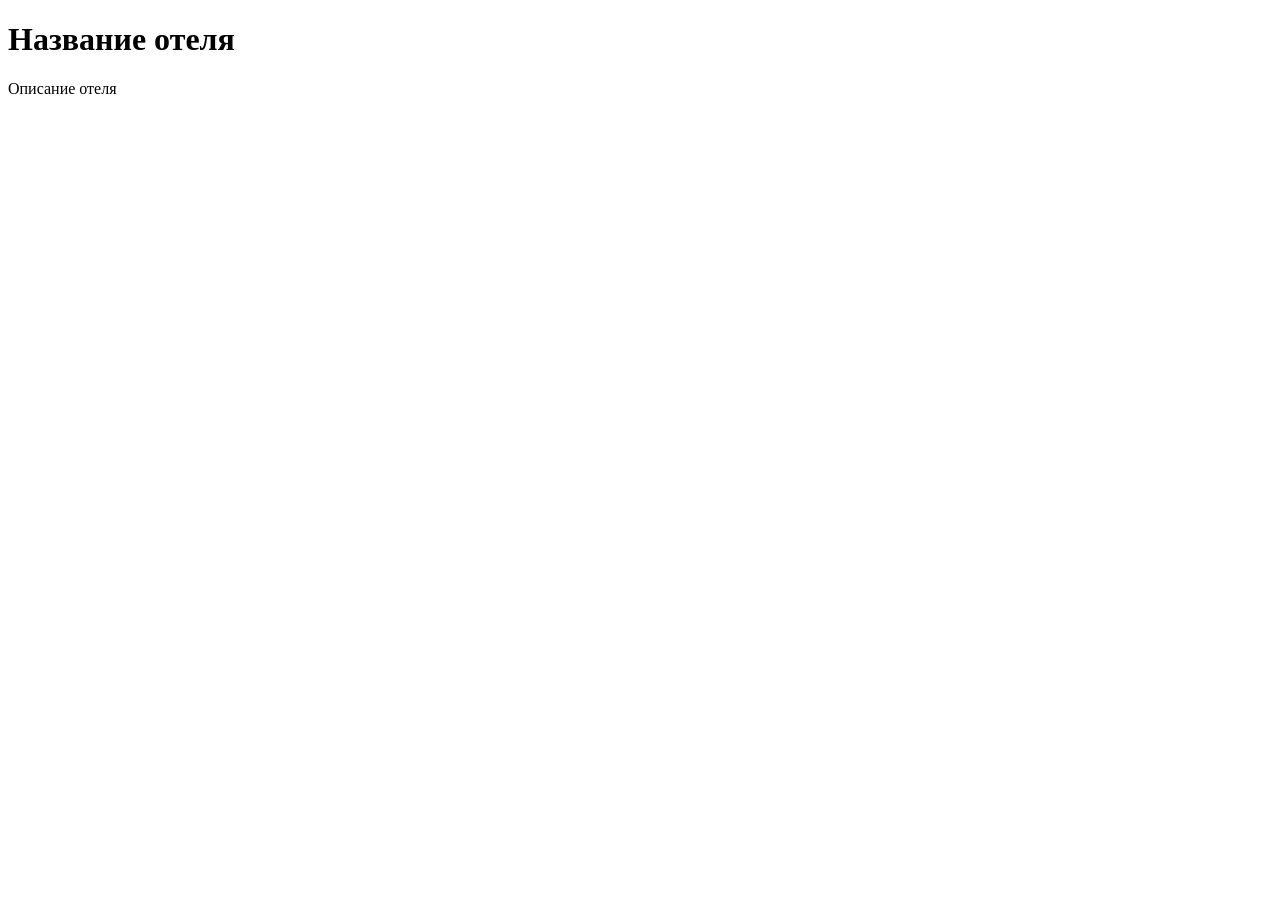
==== src/main/resources/templates/index.html @ b0116ca9 "init commit" ====
<!DOCTYPE html>
<html lang="ru" xmlns:th="http://www.thymeleaf.org">
<head>
    <meta charset="UTF-8">
    <title>Главная</title>
</head>
<body>
<div th:replace="~{fragments/ui :: header}"></div>
<div class="main">
    <h1>Название отеля</h1>
    <p>Описание отеля</p>
</div>
<div th:replace="~{fragments/ui :: footer}"></div>
</body>
</html>
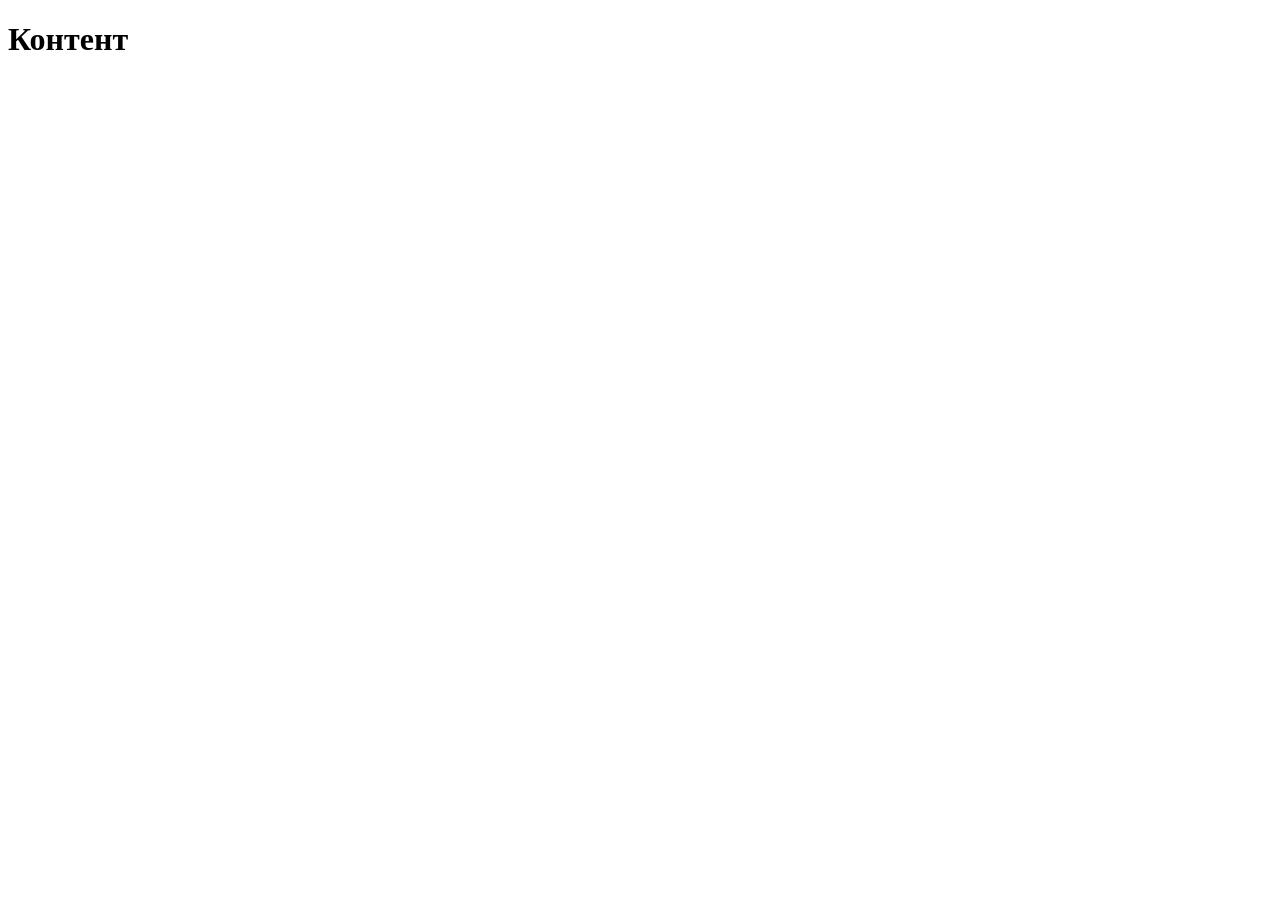
==== commit 7b169a9a: "feat: Добавлен базовый функционал: просмотр номеров, бронирование, просмотр забронированных номеров " ====
--- a/src/main/resources/templates/index.html
+++ b/src/main/resources/templates/index.html
@@ -5,11 +5,8 @@
     <title>Главная</title>
 </head>
 <body>
-<div th:replace="~{fragments/ui :: header}"></div>
-<div class="main">
-    <h1>Название отеля</h1>
-    <p>Описание отеля</p>
+<div th:replace="~{fragments/layout :: container(~{::#content})}">
+    <h1 id="content">Контент</h1>
 </div>
-<div th:replace="~{fragments/ui :: footer}"></div>
 </body>
 </html>
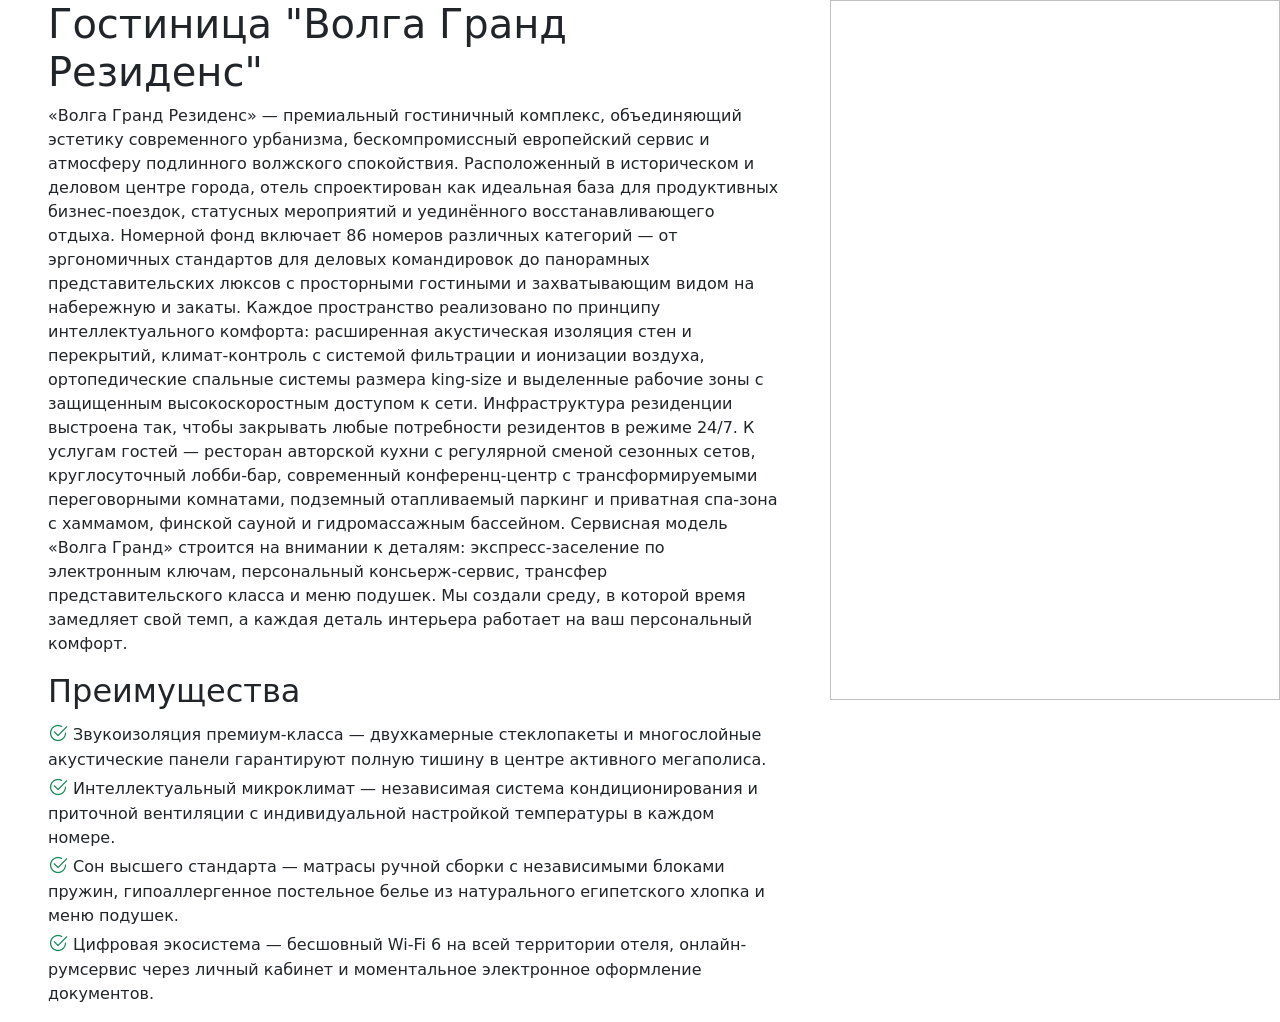
==== commit 84c711a8: "feat: Написаны стили для страниц логина и регистрации, а также для шапки сайта" ====
--- a/src/main/resources/templates/index.html
+++ b/src/main/resources/templates/index.html
@@ -3,10 +3,44 @@
 <head>
     <meta charset="UTF-8">
     <title>Главная</title>
+    <meta name="viewport" content="width=device-width, initial-scale=1.0">
+    <link href="https://cdn.jsdelivr.net/npm/bootstrap@5.3.3/dist/css/bootstrap.min.css" rel="stylesheet">
+    <link href="https://cdn.jsdelivr.net/npm/bootstrap-icons@1.11.3/font/bootstrap-icons.min.css" rel="stylesheet">
+    <link rel="shortcut icon" th:href="@{/img/favicon.ico}" type="image/x-icon">
 </head>
-<body>
-<div th:replace="~{fragments/layout :: container(~{::#content})}">
-    <h1 id="content">Контент</h1>
-</div>
+<body th:replace="~{fragments/layout :: container(~{::#content}, 'home')}">
+    <div id="content" class="d-flex justify-content-center">
+        <div class="d-block px-5">
+            <h1>Гостиница "Волга Гранд Резиденс"</h1>
+            <p>«Волга Гранд Резиденс» — премиальный гостиничный комплекс, объединяющий эстетику современного урбанизма, бескомпромиссный европейский сервис и атмосферу подлинного волжского спокойствия. Расположенный в историческом и деловом центре города, отель спроектирован как идеальная база для продуктивных бизнес-поездок, статусных мероприятий и уединённого восстанавливающего отдыха.
+
+                Номерной фонд включает 86 номеров различных категорий — от эргономичных стандартов для деловых командировок до панорамных представительских люксов с просторными гостиными и захватывающим видом на набережную и закаты. Каждое пространство реализовано по принципу интеллектуального комфорта: расширенная акустическая изоляция стен и перекрытий, климат-контроль с системой фильтрации и ионизации воздуха, ортопедические спальные системы размера king-size и выделенные рабочие зоны с защищенным высокоскоростным доступом к сети.
+
+                Инфраструктура резиденции выстроена так, чтобы закрывать любые потребности резидентов в режиме 24/7. К услугам гостей — ресторан авторской кухни с регулярной сменой сезонных сетов, круглосуточный лобби-бар, современный конференц-центр с трансформируемыми переговорными комнатами, подземный отапливаемый паркинг и приватная спа-зона с хаммамом, финской сауной и гидромассажным бассейном.
+
+                Сервисная модель «Волга Гранд» строится на внимании к деталям: экспресс-заселение по электронным ключам, персональный консьерж-сервис, трансфер представительского класса и меню подушек. Мы создали среду, в которой время замедляет свой темп, а каждая деталь интерьера работает на ваш персональный комфорт.</p>
+            <h2>Преимущества</h2>
+            <ol class="list-unstyled">
+                <li>
+                    <i class="bi bi-check2-circle fs-5 text-success"></i>
+                    Звукоизоляция премиум-класса — двухкамерные стеклопакеты и многослойные акустические панели гарантируют полную тишину в центре активного мегаполиса.
+                </li>
+                <li>
+                    <i class="bi bi-check2-circle fs-5 text-success"></i>
+                    Интеллектуальный микроклимат — независимая система кондиционирования и приточной вентиляции с индивидуальной настройкой температуры в каждом номере.
+                </li>
+                <li>
+                    <i class="bi bi-check2-circle fs-5 text-success"></i>
+                    Сон высшего стандарта — матрасы ручной сборки с независимыми блоками пружин, гипоаллергенное постельное белье из натурального египетского хлопка и меню подушек.
+                </li>
+                <li>
+                    <i class="bi bi-check2-circle fs-5 text-success"></i>
+                    Цифровая экосистема — бесшовный Wi-Fi 6 на всей территории отеля, онлайн-румсервис через личный кабинет и моментальное электронное оформление документов.
+                </li>
+            </ol>
+        </div>
+        <img th:src="@{/img/hotel.jpg}" alt="" width="450" height="700">
+    </div>
+    <script src="https://cdn.jsdelivr.net/npm/bootstrap@5.3.3/dist/js/bootstrap.bundle.min.js"></script>
 </body>
 </html>
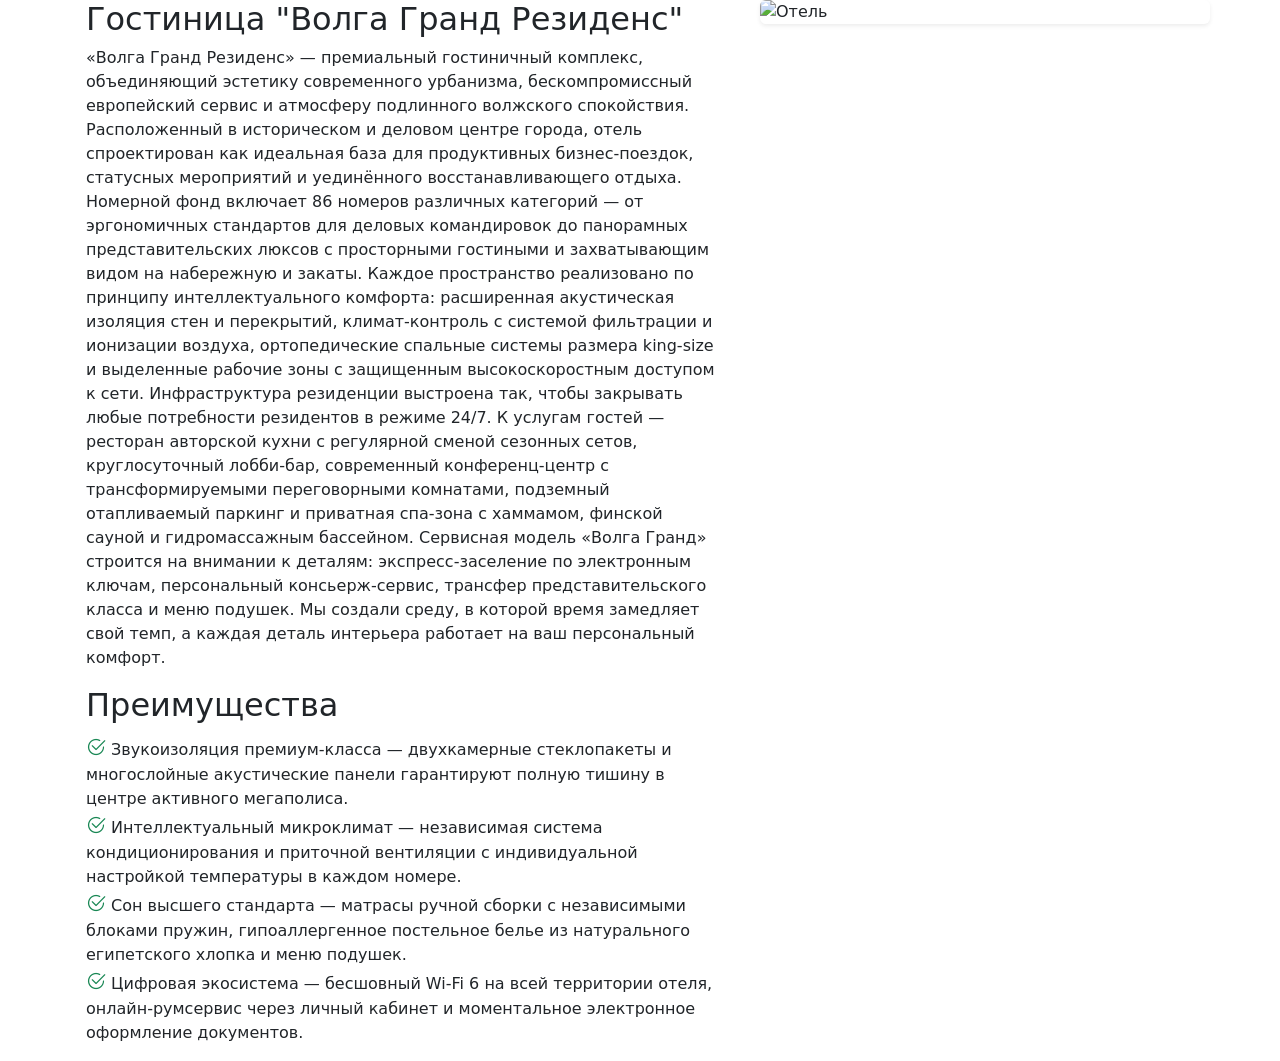
==== commit b8af1918: "feat: добавил глобальную обработку ошибок, страницу ошибок error, кастомные ошибки, вывод ошибок на " ====
--- a/src/main/resources/templates/index.html
+++ b/src/main/resources/templates/index.html
@@ -9,38 +9,40 @@
     <link rel="shortcut icon" th:href="@{/img/favicon.ico}" type="image/x-icon">
 </head>
 <body th:replace="~{fragments/layout :: container(~{::#content}, 'home')}">
-    <div id="content" class="d-flex justify-content-center">
-        <div class="d-block px-5">
-            <h1>Гостиница "Волга Гранд Резиденс"</h1>
-            <p>«Волга Гранд Резиденс» — премиальный гостиничный комплекс, объединяющий эстетику современного урбанизма, бескомпромиссный европейский сервис и атмосферу подлинного волжского спокойствия. Расположенный в историческом и деловом центре города, отель спроектирован как идеальная база для продуктивных бизнес-поездок, статусных мероприятий и уединённого восстанавливающего отдыха.
+<div id="content" class="container-fluid container-lg d-flex flex-column flex-lg-row justify-content-center align-items-center align-items-lg-start gap-4 px-0">
+    <div class="d-block w-100 px-2 px-md-3">
+        <h1 class="fs-2 fs-md-1">Гостиница "Волга Гранд Резиденс"</h1>
+        <p>«Волга Гранд Резиденс» — премиальный гостиничный комплекс, объединяющий эстетику современного урбанизма, бескомпромиссный европейский сервис и атмосферу подлинного волжского спокойствия. Расположенный в историческом и деловом центре города, отель спроектирован как идеальная база для продуктивных бизнес-поездок, статусных мероприятий и уединённого восстанавливающего отдыха.
 
-                Номерной фонд включает 86 номеров различных категорий — от эргономичных стандартов для деловых командировок до панорамных представительских люксов с просторными гостиными и захватывающим видом на набережную и закаты. Каждое пространство реализовано по принципу интеллектуального комфорта: расширенная акустическая изоляция стен и перекрытий, климат-контроль с системой фильтрации и ионизации воздуха, ортопедические спальные системы размера king-size и выделенные рабочие зоны с защищенным высокоскоростным доступом к сети.
+            Номерной фонд включает 86 номеров различных категорий — от эргономичных стандартов для деловых командировок до панорамных представительских люксов с просторными гостиными и захватывающим видом на набережную и закаты. Каждое пространство реализовано по принципу интеллектуального комфорта: расширенная акустическая изоляция стен и перекрытий, климат-контроль с системой фильтрации и ионизации воздуха, ортопедические спальные системы размера king-size и выделенные рабочие зоны с защищенным высокоскоростным доступом к сети.
 
-                Инфраструктура резиденции выстроена так, чтобы закрывать любые потребности резидентов в режиме 24/7. К услугам гостей — ресторан авторской кухни с регулярной сменой сезонных сетов, круглосуточный лобби-бар, современный конференц-центр с трансформируемыми переговорными комнатами, подземный отапливаемый паркинг и приватная спа-зона с хаммамом, финской сауной и гидромассажным бассейном.
+            Инфраструктура резиденции выстроена так, чтобы закрывать любые потребности резидентов в режиме 24/7. К услугам гостей — ресторан авторской кухни с регулярной сменой сезонных сетов, круглосуточный лобби-бар, современный конференц-центр с трансформируемыми переговорными комнатами, подземный отапливаемый паркинг и приватная спа-зона с хаммамом, финской сауной и гидромассажным бассейном.
 
-                Сервисная модель «Волга Гранд» строится на внимании к деталям: экспресс-заселение по электронным ключам, персональный консьерж-сервис, трансфер представительского класса и меню подушек. Мы создали среду, в которой время замедляет свой темп, а каждая деталь интерьера работает на ваш персональный комфорт.</p>
-            <h2>Преимущества</h2>
-            <ol class="list-unstyled">
-                <li>
-                    <i class="bi bi-check2-circle fs-5 text-success"></i>
-                    Звукоизоляция премиум-класса — двухкамерные стеклопакеты и многослойные акустические панели гарантируют полную тишину в центре активного мегаполиса.
-                </li>
-                <li>
-                    <i class="bi bi-check2-circle fs-5 text-success"></i>
-                    Интеллектуальный микроклимат — независимая система кондиционирования и приточной вентиляции с индивидуальной настройкой температуры в каждом номере.
-                </li>
-                <li>
-                    <i class="bi bi-check2-circle fs-5 text-success"></i>
-                    Сон высшего стандарта — матрасы ручной сборки с независимыми блоками пружин, гипоаллергенное постельное белье из натурального египетского хлопка и меню подушек.
-                </li>
-                <li>
-                    <i class="bi bi-check2-circle fs-5 text-success"></i>
-                    Цифровая экосистема — бесшовный Wi-Fi 6 на всей территории отеля, онлайн-румсервис через личный кабинет и моментальное электронное оформление документов.
-                </li>
-            </ol>
-        </div>
-        <img th:src="@{/img/hotel.jpg}" alt="" width="450" height="700">
+            Сервисная модель «Волга Гранд» строится на внимании к деталям: экспресс-заселение по электронным ключам, персональный консьерж-сервис, трансфер представительского класса и меню подушек. Мы создали среду, в которой время замедляет свой темп, а каждая деталь интерьера работает на ваш персональный комфорт.</p>
+        <h2>Преимущества</h2>
+        <ol class="list-unstyled">
+            <li>
+                <i class="bi bi-check2-circle fs-5 text-success"></i>
+                Звукоизоляция премиум-класса — двухкамерные стеклопакеты и многослойные акустические панели гарантируют полную тишину в центре активного мегаполиса.
+            </li>
+            <li>
+                <i class="bi bi-check2-circle fs-5 text-success"></i>
+                Интеллектуальный микроклимат — независимая система кондиционирования и приточной вентиляции с индивидуальной настройкой температуры в каждом номере.
+            </li>
+            <li>
+                <i class="bi bi-check2-circle fs-5 text-success"></i>
+                Сон высшего стандарта — матрасы ручной сборки с независимыми блоками пружин, гипоаллергенное постельное белье из натурального египетского хлопка и меню подушек.
+            </li>
+            <li>
+                <i class="bi bi-check2-circle fs-5 text-success"></i>
+                Цифровая экосистема — бесшовный Wi-Fi 6 на всей территории отеля, онлайн-румсервис через личный кабинет и моментальное электронное оформление документов.
+            </li>
+        </ol>
+    </div>
+    <div class="w-100 d-flex justify-content-center flex-shrink-0" style="max-width: 450px;">
+        <img th:src="@{/img/hotel.jpg}" alt="Отель" class="img-fluid rounded shadow-sm w-100" style="max-width: 100%; height: auto;">
     </div>
     <script src="https://cdn.jsdelivr.net/npm/bootstrap@5.3.3/dist/js/bootstrap.bundle.min.js"></script>
+</div>
 </body>
-</html>+</html>
